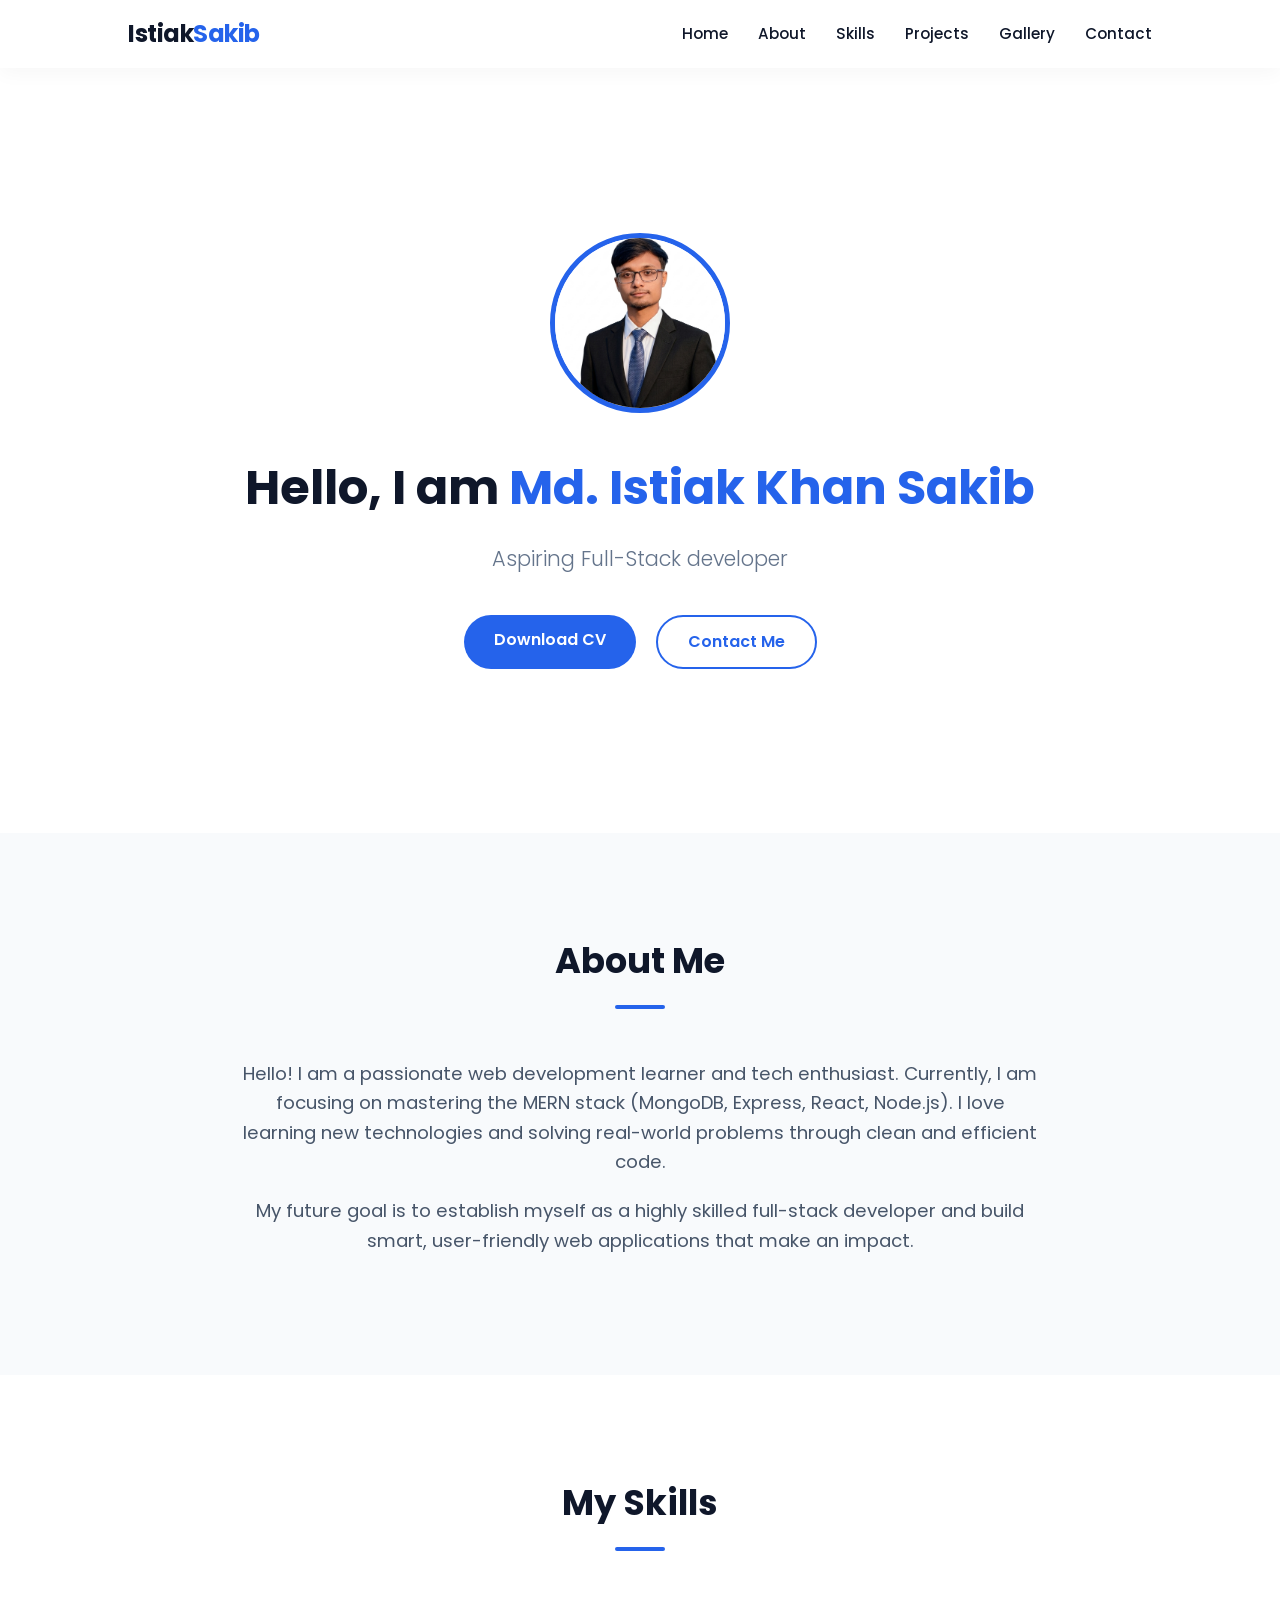
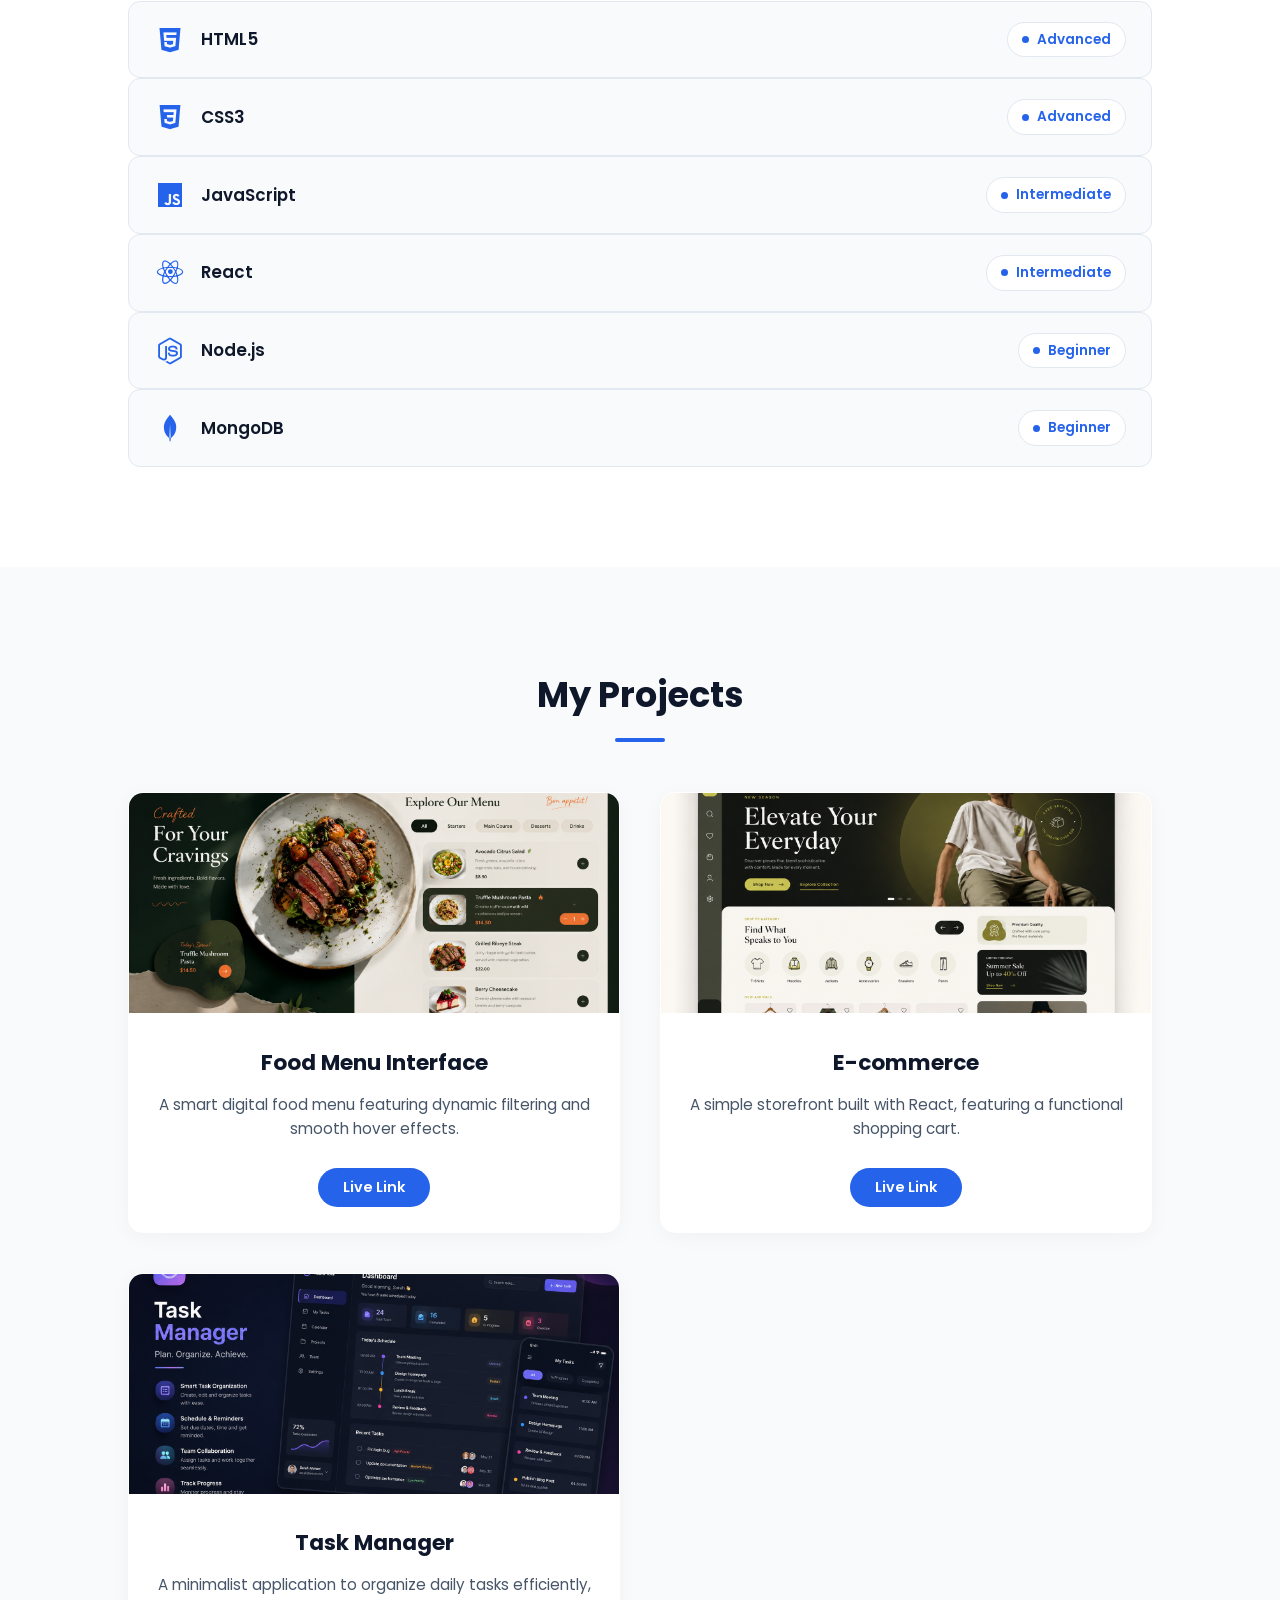
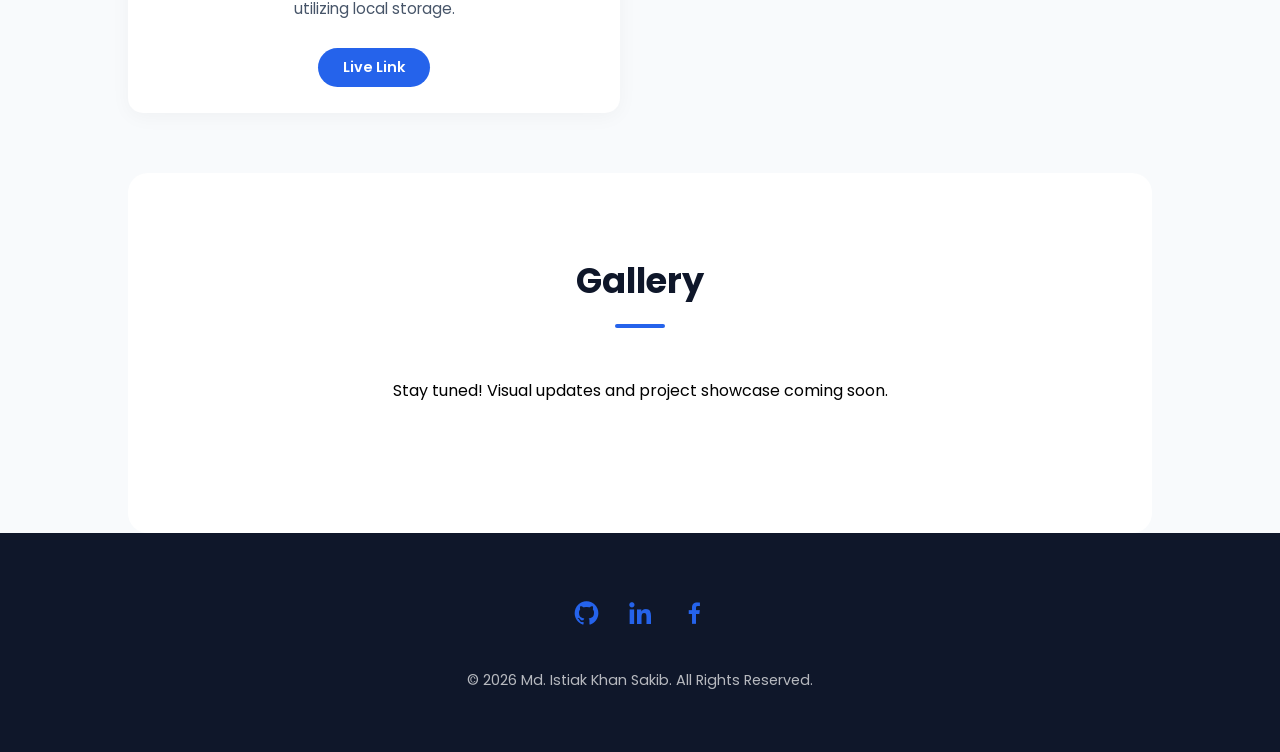
==== My Portfolio/index.html @ 5f43b430 "Add files via upload" ====
<!DOCTYPE html>
<html lang="en">
<head>
    <meta charset="UTF-8">
    <meta name="viewport" content="width=device-width, initial-scale=1.0">
    <title>My Portfolio</title>
   
    <link href="https://fonts.googleapis.com/css2?family=Poppins:wght@300;400;600;700&display=swap" rel="stylesheet">
    
    <link href='https://unpkg.com/boxicons@2.1.4/css/boxicons.min.css' rel='stylesheet'>
    <link rel="stylesheet" href="style.css">
</head>
<body>
    
    <header>
        <div class="logo">
            <a href="#home">Istiak<span class="accent">Sakib</span></a>
        </div>
        <nav>
            <ul>
                <li><a href="#home">Home</a></li>
                <li><a href="#about">About</a></li>
                <li><a href="#skills">Skills</a></li>
                <li><a href="#projects">Projects</a></li>
                <li><a href="#gallery">Gallery</a></li>
                <li><a href="#contact">Contact</a></li>
            </ul>
        </nav>
    </header>

    <section id="home" class="hero">
        <div class="hero-content">
            <img src="1000018443.png" alt="My Profile Picture" class="profile-pic">
            <h1>Hello, I am <span class="accent">Md. Istiak Khan Sakib</span></h1>
            <p>Aspiring Full-Stack developer</p>
            <div class="hero-btns">
                <a href="#" class="btn primary-btn">Download CV</a>
                <a href="#contact" class="btn secondary-btn">Contact Me</a>
            </div>
        </div>
    </section>

    <section id="about" class="about">
        <h2>About Me</h2>
        <div class="about-text">
            <p>Hello! I am a passionate web development learner and tech enthusiast. Currently, 
                I am focusing on mastering the MERN stack (MongoDB, Express, React, Node.js). I love 
                learning new technologies and solving real-world problems through clean and efficient 
                code.</p> 
                <p>My future goal is to establish myself as a highly skilled full-stack developer and 
                    build smart, user-friendly web applications that make an impact.</p>
                
        </div>
    </section>

    <section id="skills" class="skills">
        <h2>My Skills</h2>
        <div class="skill-grid">
            <div class="skill-card">
            <div class="skill-info">
                <i class="bx bxl-html5"></i>
                <span class="skill-name">HTML5</span>
            </div>
            <div class="skill-badge text-blue">
                <span class="status-dot bg-blue"></span>Advanced
            </div>
        </div>
        
        <div class="skill-card"> 
            <div class="skill-info"> 
                <i class='bx bxl-css3'></i> 
                <span class="skill-name">CSS3</span> 
            </div> 
            <div class="skill-badge text-blue"> 
                <span class="status-dot bg-blue"></span> Advanced 
            </div>
        </div>

        <div class="skill-card"> 
            <div class="skill-info"> 
                <i class='bx bxl-javascript'></i> 
                <span class="skill-name">JavaScript</span> 
            </div> 
            <div class="skill-badge text-blue"> 
                <span class="status-dot bg-blue"></span> Intermediate 
            </div> 
        </div>

        <div class="skill-card"> 
            <div class="skill-info"> 
                <i class='bx bxl-react'></i> 
                <span class="skill-name">React</span> 
            </div> 
            <div class="skill-badge text-blue"> 
                <span class="status-dot bg-blue"></span> Intermediate 
            </div> 
        </div>

        <div class="skill-card"> 
            <div class="skill-info"> 
                <i class='bx bxl-nodejs'></i> 
                <span class="skill-name">Node.js</span> 
            </div> 
            <div class="skill-badge text-blue"> 
                <span class="status-dot bg-blue"></span> Beginner 
            </div> 
        </div> 

        <div class="skill-card"> 
            <div class="skill-info"> 
                <i class='bx bxl-mongodb'></i> 
                <span class="skill-name">MongoDB</span> 
            </div> 
            <div class="skill-badge text-blue"> 
                <span class="status-dot bg-blue"></span> Beginner 
            </div> 
        </div> 
    </div>
    </section>

    <section id="projects" class="projects">
        <h2>My Projects</h2> 
        <div class="project-grid">
            <div class="card"> 
                <img src="food menu.png" alt="Food Menu Project"> 
                <div class="card-info"> 
                    <h3>Food Menu Interface</h3> 
                    <p>A smart digital food menu featuring dynamic filtering and smooth hover 
                    effects.</p> 
                    <a href="#" class="btn live-btn">Live Link</a> 
                </div> 
            </div>
            <div class="card"> 
                <img src="e commerce.png" alt="E-commerce Project"> 
                <div class="card-info"> 
                    <h3>E-commerce</h3> 
                    <p>A simple storefront built with React, featuring a functional shopping cart.</p> 
                    <a href="#" class="btn live-btn">Live Link</a> 
                </div> 
            </div>
            <div class="card"> 
                <img src="task manager.png" alt="Task App Project"> 
                <div class="card-info"> 
                    <h3>Task Manager</h3> 
                    <p>A minimalist application to organize daily tasks efficiently, utilizing local 
                    storage.</p> 
                    <a href="#" class="btn live-btn">Live Link</a> 
                </div> 
            </div> 
        </div> 

        <section id="gallery" class="gallery"> 
            <h2>Gallery</h2> 
            <p>Stay tuned! Visual updates and project showcase coming soon.</p> 
        </section>

        <footer id="contact"> 
            <div class="social-links"> 
                <a href="https://github.com/dev-sakib03" title="GitHub"><i class='bx bxl-github'></i></a> 
                <a href="https://www.linkedin.com/" title="LinkedIn"><i class='bx bxl-linkedin'></i></a> 
                <a href="https://www.facebook.com/wow.sakib" title="Facebook"><i class='bx bxl-facebook'></i></a> 
            </div> 
            <p>&copy; 2026 Md. Istiak Khan Sakib. All Rights Reserved.</p> 
        </footer> 
     
    </body> 
    </html>
---- My Portfolio/style.css ----
* {
    margin: 0;
    padding: 0;
    box-sizing: border-box;
}

body {
    font-family: 'Poppins', sans-serif;
    background-color: #f8fafc; 
    line-height: 1.6;
    scroll-behavior: smooth;
    overflow-x: hidden;
    
}

.accent {
    color: #2563eb; 
}


header {
    display: flex;
    justify-content: space-between;
    align-items: center;
    padding: 15px 10%;
    background-color: rgba(255, 255, 255, 0.95);
    box-shadow: 0 4px 20px rgba(0, 0, 0, 0.04); 
    position: sticky;
    top: 0;
    
}

.logo a {
    text-decoration: none;
    font-size: 1.5rem;
    font-weight: 700;
    color: #0f172a; 
    letter-spacing: -0.5px;
}

nav ul {
    list-style: none;
    display: flex;
    gap: 30px;
}

nav ul li a {
    text-decoration: none;
    color: #0f172a;
    font-weight: 500;
    transition: all 0.3s ease;
    font-size: 0.95rem;
}

nav ul li a:hover {
    color: #2563eb;
}


.hero {
    display: flex;
    justify-content: center;
    align-items: center;
    text-align: center;
    min-height: 85vh;
    padding: 40px 10%;
    background-color: #ffffff;
}

.profile-pic {
    width: 180px;
    height: 180px;
    border-radius: 50%;
    object-fit: cover;
    border: 5px solid #2563eb;
    margin-bottom: 30px;
    transition: transform 0.3s ease;
}

.profile-pic:hover {
    transform: scale(1.03);
}

.hero h1 {
    font-size: 3rem;
    margin-bottom: 15px;
    color: #0f172a;
    font-weight: 700;
}

.hero p {
    font-size: 1.3rem;
    margin-bottom: 40px;
    color: #64748b;
    font-weight: 300;
}

.btn {
    display: inline-block;
    text-decoration: none;
    padding: 12px 30px;
    border-radius: 30px;
    font-size: 16px;
    cursor: pointer;
    font-weight: 600;
    transition: all 0.3s ease;
}

.hero-btns {
    display: flex;
    justify-content: center;
    gap: 20px;
}

.primary-btn {
    background-color: #2563eb;
    color: white;
}

.primary-btn:hover {
    background-color: #1e40af; 
    transform: translateY(-2px);
}

.secondary-btn {
    background-color: transparent;
    color: #2563eb;
    border: 2px solid #2563eb;
}

.secondary-btn:hover {
    background-color: #2563eb;
    color: white;
    transform: translateY(-2px);
}

section {
    padding: 100px 10%;
}

section h2 {
    text-align: center;
    font-size: 2.2rem;
    margin-bottom: 50px;
    color: #0f172a;
    font-weight: 700;
    position: relative;
}

section h2::after {
    content: '';
    display: block;
    width: 50px;
    height: 4px;
    background-color: #2563eb;
    margin: 15px auto 0;
    border-radius: 2px;
}

.about {
    background-color: #f8fafc; 
}

.about-text {
    max-width: 800px;
    margin: 0 auto;
    text-align: center;
    font-size: 1.15rem;
    color: #475569; 
}

.about-text p {
    margin-bottom: 20px;
}

.skills{
    background-color: #ffffff;
}

.skills-grid{
    display: grid;
    grid-template-columns: repeat(auto-fit,minmax(260px,1fr));
    gap: 25px;
    max-width: 950px;
    margin: 0 auto;
    
}

.skill-card{
    background-color: #f8fafc;
    border: 1px solid #e2e8f0;
    border-radius: 12px;
    padding: 20px 25px;
    display: flex;
    justify-content: space-between;
    align-items: center;
    transition: all 0.3s cubic-bezier(0.4, 0, 0.2, 1); 
}

.skill-card:hover {
    transform: translateY(-4px);
    background-color: #ffffff; 
    border-color: #2563eb; 
    box-shadow: 0 10px 25px rgba(37, 99, 235, 0.05); 

}

.skill-info {
    display: flex;
    align-items: center;
    gap: 15px;
}

.skill-info i { 
    font-size: 2rem; 
        color: #2563eb; 
}

.skill-name { 
    font-weight: 600; 
    color: #0f172a; 
    font-size: 1.05rem;
}

.skill-badge {
    display: inline-flex;
    align-items: center;
    gap: 8px;
    font-size: 0.85rem; 
    font-weight: 600; 
    padding: 6px 14px; 
    background-color: #ffffff; 
    border-radius: 20px; 
    border: 1px solid #e2e8f0; 
}

.skill-card:hover .skill-badge { 
    background-color: rgba(37, 99, 235, 0.05); 
    border-color: rgba(37, 99, 235, 0.2);
}

.status-dot { 
    width: 7px; 
    height: 7px; 
    border-radius: 50%;
}

.text-blue { color: #2563eb; } 
.bg-blue { background-color: #2563eb; 
} 

.projects { 
    background-color: #f8fafc; 
    
} 
 
.project-grid { 
    display: grid; 
    grid-template-columns: repeat(auto-fit, minmax(320px, 1fr)); 
    gap: 40px; 
} 
 
.card { 
    background-color: #ffffff; 
    border-radius: 15px; 
    overflow: hidden; 
    box-shadow: 0 4px 20px rgba(0, 0, 0, 0.04); 
    transition: all 0.3s ease; 
    border: 1px solid transparent; 
} 
 
.card:hover { 
    transform: translateY(-6px); 
    box-shadow: 0 10px 30px rgba(0, 0, 0, 0.08); 
    border-color: rgba(37, 99, 235, 0.1); 
} 
 
.card img { 
    width: 100%; 
    height: 220px; 
    object-fit: cover; 
} 
 
.card-info { 
    padding: 25px; 
    text-align: center; 
} 
 
.card h3 { 
    font-size: 1.35rem; 
    margin-bottom: 12px; 
    color: #0f172a; 
} 
 
.card p { 
    font-size: 0.95rem; 
    margin-bottom: 25px; 
    color: #475569; 
    min-height: 50px; 
} 
 
.live-btn { 
    text-decoration: none; 
    background-color: #2563eb; 
    color: white; 
    font-size: 0.9rem; 
    padding: 8px 25px; 
} 
 
.live-btn:hover { 
    background-color: #1e40af; 
}

.gallery { 
    text-align: center; 
    background-color: #ffffff; 
    min-height: 40vh; 
    padding-top: 80px;
    margin-top: 60px;
    border-radius:20px;

}

footer { 
    background-color: #0f172a; 
    color: #ffffff; 
    text-align: center; 
    padding: 60px 10%; 
    width: 100vw;
    position: relative;
    left: 50%;
    right: 50%;
    margin-left: -50vw;
    margin-right: -50vw;
    margin-bottom: -100px;

} 
 
.social-links { 
    margin-bottom: 30px; 
    display: flex; 
    justify-content: center; 
    gap: 25px; 
} 
 
.social-links a { 
    color: #2563eb; 
    font-size: 1.8rem; 
    text-decoration: none; 
    transition: all 0.3s ease; 
} 
 
.social-links a:hover { 
color: #ffffff; 
transform: scale(1.1); 
} 
footer p { 
font-size: 0.9rem; 
color: rgba(255, 255, 255, 0.7); 
}
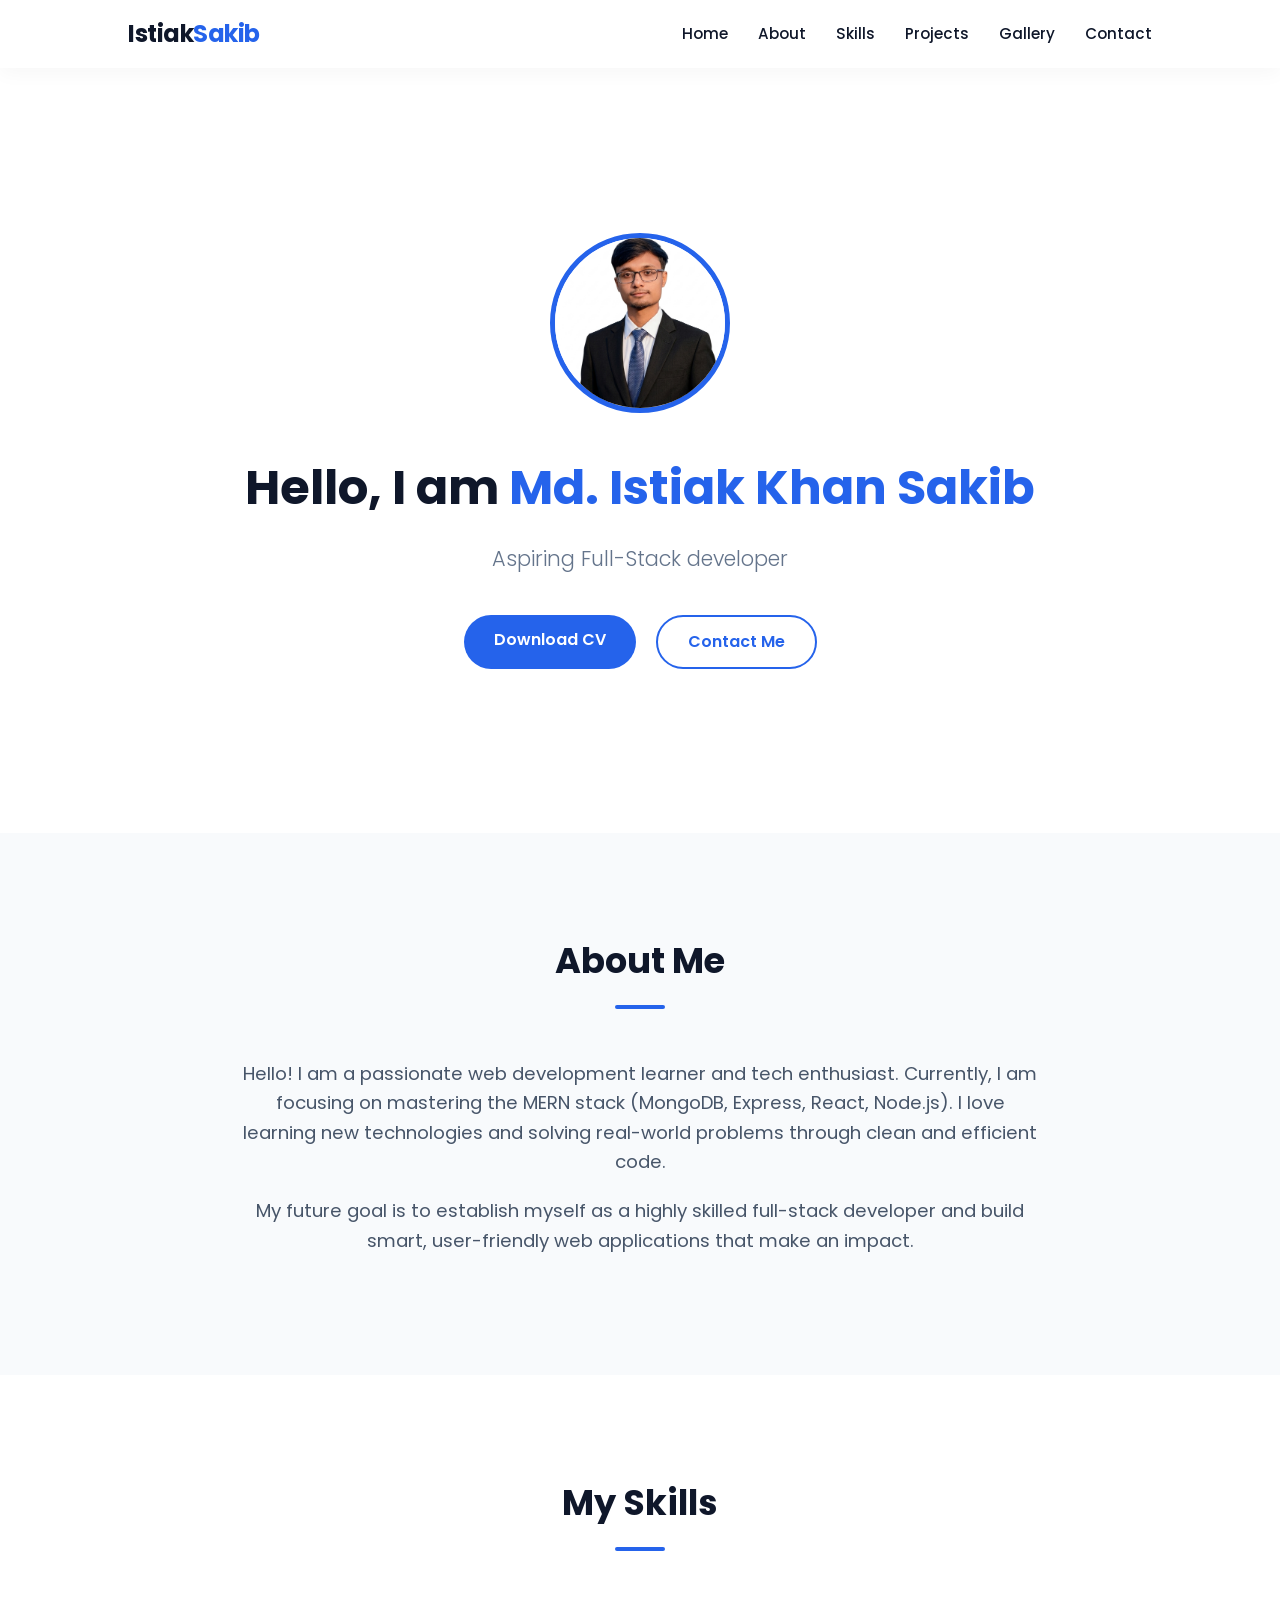
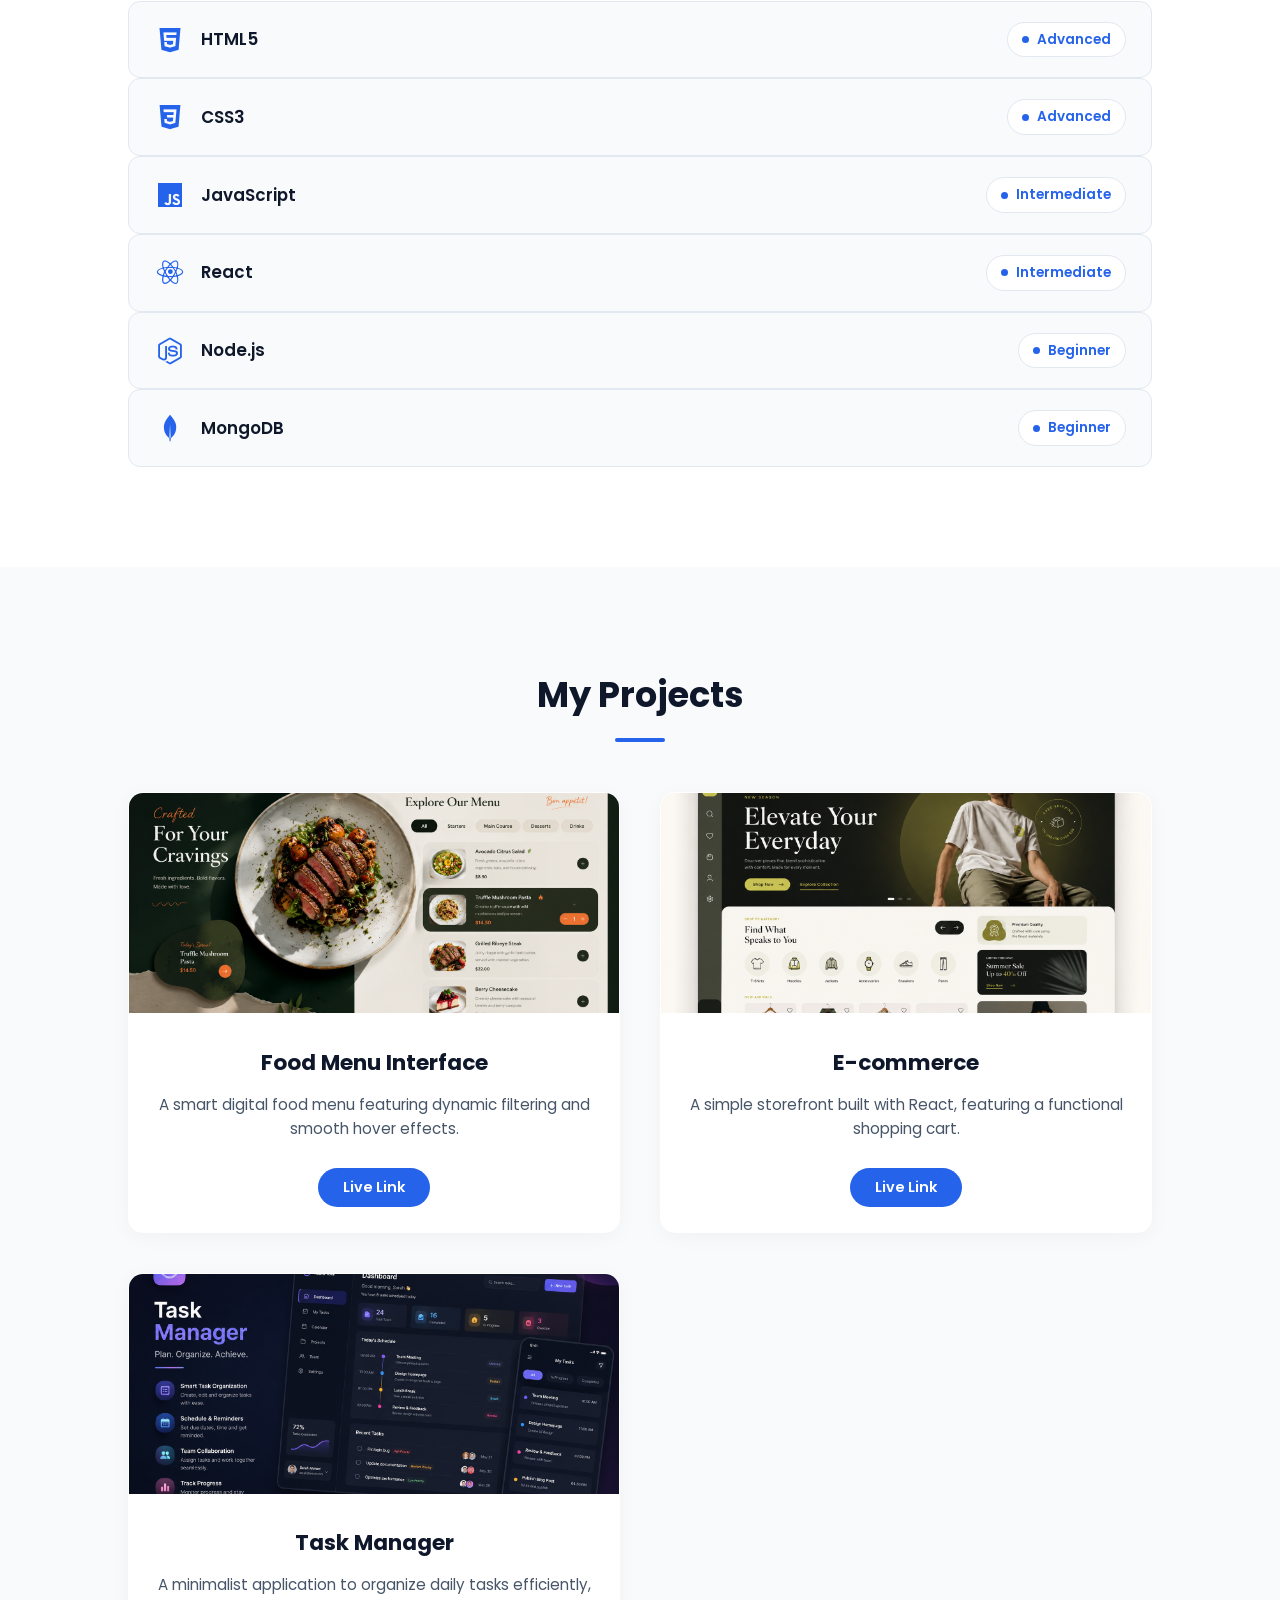
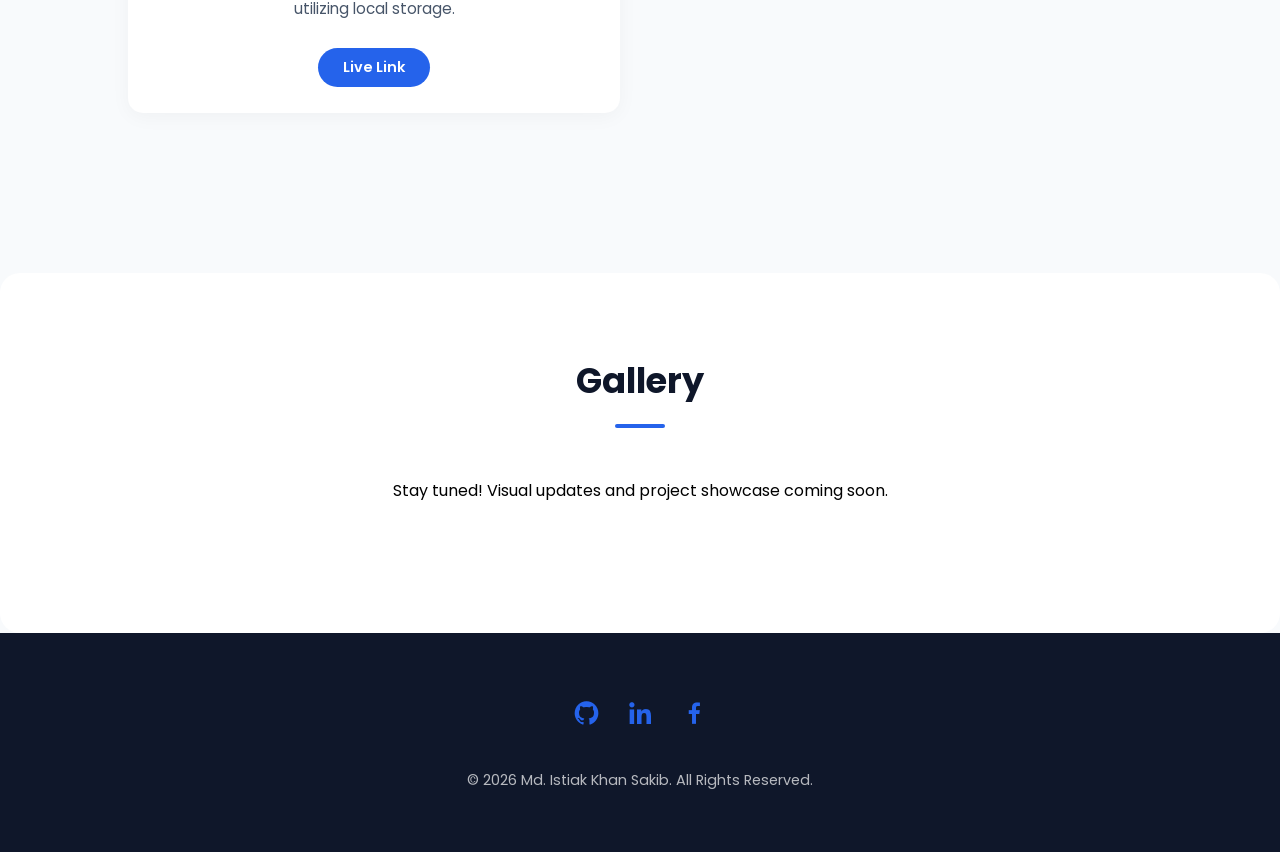
==== commit d97b6074: "Update index.html" ====
--- a/My Portfolio/index.html
+++ b/My Portfolio/index.html
@@ -11,6 +11,7 @@
     <link rel="stylesheet" href="style.css">
 </head>
 <body>
+    
     
     <header>
         <div class="logo">
@@ -148,6 +149,8 @@
                 </div> 
             </div> 
         </div> 
+     </section>
+
 
         <section id="gallery" class="gallery"> 
             <h2>Gallery</h2> 
@@ -170,4 +173,4 @@
 
     
 
-    +    
